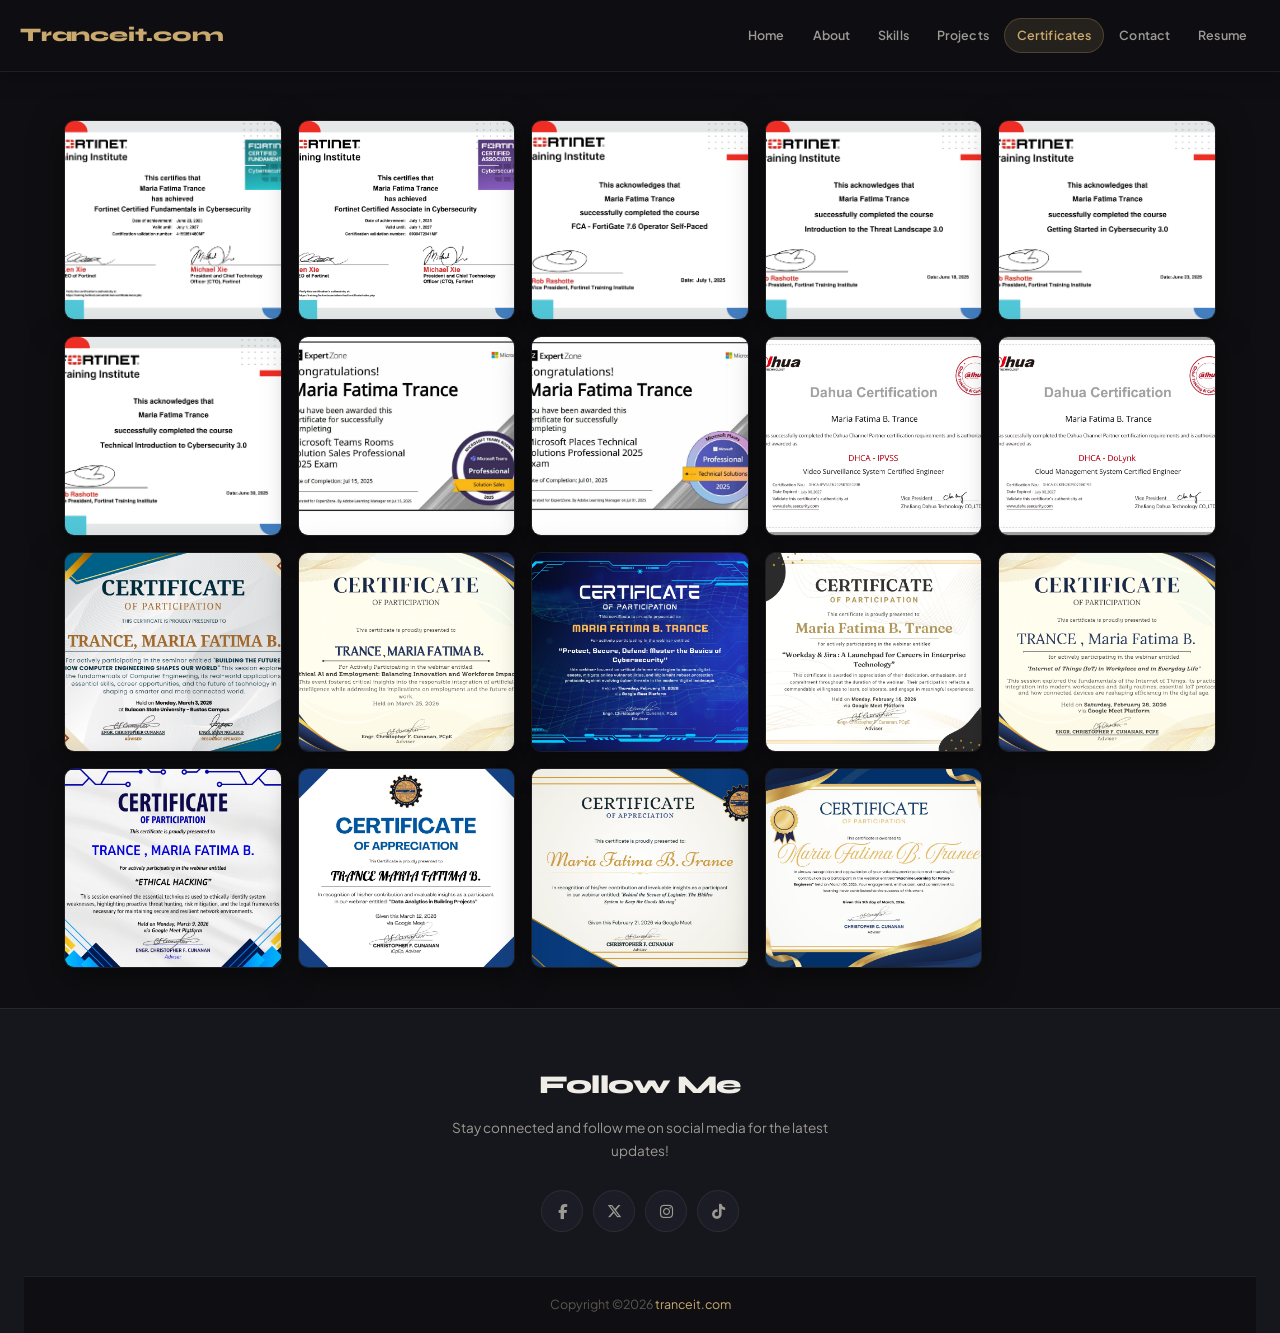
==== Certs.html @ 111ae8fa "Add files via upload" ====
<!DOCTYPE html>
<html lang="en">
<head>
    <meta charset="UTF-8">
    <meta name="viewport" content="width=device-width, initial-scale=1.0">
    <title>Certificates — Fatima Trance</title>
    <link rel="stylesheet" href="mainstyle.css">
    <link rel="stylesheet" href="https://cdnjs.cloudflare.com/ajax/libs/font-awesome/6.5.0/css/all.min.css">
</head>
<body class="aboutmebg">
    <nav>
        <h1 class="logo">Tranceit.com</h1>
        <a href="index.html">Home</a>
        <a href="Aboutme.html">About</a>
        <a href="skills.html">Skills</a>
        <a href="projects.html">Projects</a>
        <a class="selected-a" href="#">Certificates</a>
        <a href="contacts.html">Contact</a>
        <a href="Trance, Maria Fatima B. - RESUME.pdf" download>Resume</a>
    </nav>

    <section class="img-section">
        <img class="img-cert" src="FCert (1).jpg" alt="Certificate 1">
        <img src="FCert (2).jpg" alt="Certificate 2">
        <img src="FCert (3).jpg" alt="Certificate 3">
        <img src="FCert (4).jpg" alt="Certificate 4">
        <img src="FCert (5).jpg" alt="Certificate 5">
        <img src="FCert (6).jpg" alt="Certificate 6">
        <img src="FCert (7).jpg" alt="Certificate 7">
        <img src="FCert (8).jpg" alt="Certificate 8">
        <img src="FCert (9).jpg" alt="Certificate 9">
        <img src="FCert (10).jpg" alt="Certificate 10">
        <img src="cert (1).jpg" alt="Certificate 11">
        <img src="cert (2).jpg" alt="Certificate 12">
        <img src="cert (3).jpg" alt="Certificate 13">
        <img src="cert (4).jpg" alt="Certificate 14">
        <img src="cert (5).jpg" alt="Certificate 15">
        <img src="cert (6).jpg" alt="Certificate 16">
        <img src="cert (7).jpg" alt="Certificate 17">
        <img src="cert (8).jpg" alt="Certificate 18">
        <img src="cert (9).jpg" alt="Certificate 19">
    </section>

    <footer class="footer-container">
        <div class="footer-main">
            <h1 class="footer-div-h1">Follow Me</h1>
            <p>Stay connected and follow me on social media for the latest updates!</p>
            <div class="social-icons">
                <a href="https://www.facebook.com/fatima.trance.3" aria-label="Facebook"><i class="fab fa-facebook-f"></i></a>
                <a href="https://x.com/" aria-label="Twitter"><i class="fab fa-x-twitter"></i></a>
                <a href="https://www.instagram.com/huhahoooo/" aria-label="Instagram"><i class="fab fa-instagram"></i></a>
                <a href="https://www.tiktok.com/@......leee" aria-label="TikTok"><i class="fab fa-tiktok"></i></a>
            </div>
        </div>
        <div class="footer-bottom">
            <div class="copyright">Copyright ©2026 <a href="index.html">tranceit.com</a></div>
        </div>
    </footer>
</body>
</html>
---- mainstyle.css ----
@import url('https://fonts.googleapis.com/css2?family=Plus+Jakarta+Sans:ital,wght@0,300;0,400;0,500;0,600;0,700;0,800;1,400&family=Syne:wght@400;500;600;700;800&display=swap');

/* ===== CSS VARIABLES ===== */
:root {
  --bg-primary: #0f0f13;
  --bg-secondary: #16161d;
  --bg-card: #1c1c26;
  --bg-card-hover: #22222f;
  --accent: #c9a96e;
  --accent-light: #e8c98a;
  --accent-dim: rgba(201, 169, 110, 0.12);
  --text-primary: #f0ede6;
  --text-secondary: #9d9a93;
  --text-muted: #5a5750;
  --border: rgba(201, 169, 110, 0.25);
  --border-subtle: rgba(255,255,255,0.07);
  --nav-bg: rgba(15, 15, 19, 0.92);
  --shadow: 0 8px 32px rgba(0,0,0,0.5);
  --shadow-gold: 0 0 30px rgba(201, 169, 110, 0.12);
  --radius: 16px;
  --radius-sm: 10px;
  --transition: all 0.3s cubic-bezier(0.4, 0, 0.2, 1);
}

/* ===== RESET & BASE ===== */
*, *::before, *::after {
  margin: 0;
  padding: 0;
  box-sizing: border-box;
}

html { scroll-behavior: smooth; }

body {
  font-family: 'Plus Jakarta Sans', sans-serif;
  background-color: var(--bg-primary);
  color: var(--text-primary);
  min-height: 100vh;
  display: flex;
  flex-direction: column;
  padding-top: 80px;
  line-height: 1.6;
}

a:link, a:visited { text-decoration: none; }

/* ===== NAVIGATION ===== */
nav {
  position: fixed;
  top: 0; left: 0;
  width: 100%;
  background-color: var(--nav-bg);
  backdrop-filter: blur(20px);
  -webkit-backdrop-filter: blur(20px);
  display: flex;
  align-items: center;
  padding: 0 20px;
  height: 72px;
  border-bottom: 1px solid var(--border-subtle);
  z-index: 1000;
  gap: 2px;
  box-shadow: 0 4px 20px rgba(0,0,0,0.3);
}

.logo {
  font-family: 'Syne', sans-serif;
  font-weight: 800;
  font-size: 1.2rem;
  color: var(--accent);
  letter-spacing: -0.01em;
  margin-right: auto;
  white-space: nowrap;
  padding-left: 0;
}

nav a {
  font-family: 'Plus Jakarta Sans', sans-serif;
  font-size: 0.78rem;
  font-weight: 600;
  color: var(--text-secondary);
  padding: 7px 12px;
  border-radius: 100px;
  background: transparent;
  border: 1px solid transparent;
  transition: var(--transition);
  white-space: nowrap;
  width: auto;
  margin: 0;
  letter-spacing: 0.01em;
}

nav a:hover {
  color: var(--text-primary);
  background: var(--accent-dim);
  border-color: var(--border);
  transform: none;
  box-shadow: none;
}

.selected-a {
  color: var(--accent) !important;
  background: var(--accent-dim) !important;
  border-color: var(--border) !important;
  scale: 1;
}

/* ===== HOME PAGE ===== */
.indexbg { background-color: var(--bg-primary); }
.aboutmebg { background-color: var(--bg-primary); }

.start-container {
  display: flex;
  flex-direction: column;
  align-items: center;
  justify-content: center;
  min-height: calc(100vh - 80px);
  padding: 60px 24px;
  text-align: center;
  position: relative;
  gap: 0;
}

.start-container::before {
  content: '';
  position: absolute;
  top: 20%;
  left: 50%;
  transform: translateX(-50%);
  width: 500px;
  height: 500px;
  background: radial-gradient(circle, rgba(201,169,110,0.07) 0%, transparent 70%);
  pointer-events: none;
  border-radius: 50%;
}

.img-start {
  width: 170px;
  height: 170px;
  object-fit: cover;
  border-radius: 50%;
  border: 2px solid var(--border);
  box-shadow: var(--shadow-gold), 0 0 0 8px rgba(201,169,110,0.05);
  margin-bottom: 28px;
  transition: var(--transition);
}

.img-start:hover {
  transform: scale(1.05);
  box-shadow: 0 0 50px rgba(201,169,110,0.2), 0 0 0 8px rgba(201,169,110,0.08);
}

.start-container h1 {
  font-family: 'Syne', sans-serif;
  font-size: clamp(2.2rem, 5vw, 4rem);
  font-weight: 800;
  letter-spacing: -0.03em;
  line-height: 1.1;
  margin-bottom: 14px;
  background: linear-gradient(135deg, var(--text-primary) 0%, var(--accent-light) 100%);
  -webkit-background-clip: text;
  -webkit-text-fill-color: transparent;
  background-clip: text;
}

.start-container p {
  font-size: 0.95rem;
  color: var(--text-secondary);
  margin-bottom: 32px;
}

.start-container > a {
  font-size: 0.82rem;
  font-weight: 700;
  color: var(--bg-primary);
  background: linear-gradient(135deg, var(--accent) 0%, var(--accent-light) 100%);
  padding: 14px 36px;
  border-radius: 100px;
  border: none;
  letter-spacing: 0.06em;
  text-transform: uppercase;
  transition: var(--transition);
  box-shadow: 0 4px 24px rgba(201,169,110,0.3);
  width: auto;
  margin: 0;
  display: inline-block;
}

.start-container > a:hover {
  transform: translateY(-2px);
  box-shadow: 0 8px 32px rgba(201,169,110,0.45);
  color: var(--bg-primary);
  background: linear-gradient(135deg, var(--accent-light) 0%, var(--accent) 100%);
}

/* ===== ABOUT PAGE ===== */
.info-img {
  display: flex;
  align-items: flex-start;
  gap: 40px;
  padding: 60px 5%;
  max-width: 1100px;
  margin: 0 auto;
  flex-wrap: wrap;
}

.img-about {
  width: 260px;
  height: 330px;
  object-fit: cover;
  border-radius: var(--radius);
  border: 1.5px solid var(--border);
  box-shadow: var(--shadow), var(--shadow-gold);
  flex-shrink: 0;
  transition: var(--transition);
  float: none;
  margin: 0;
}

.img-about:hover {
  transform: scale(1.02);
  box-shadow: var(--shadow), 0 0 40px rgba(201,169,110,0.18);
}

.about-infobox {
  flex: 1;
  min-width: 280px;
  background: var(--bg-card);
  border: 1px solid var(--border-subtle);
  border-radius: var(--radius);
  padding: 36px;
  box-shadow: var(--shadow);
  display: block;
  justify-content: unset;
  align-items: unset;
  flex-wrap: unset;
  padding-left: 36px;
}

.about-infobox h2 {
  font-family: 'Syne', sans-serif;
  font-size: 1.8rem !important;
  font-weight: 800;
  letter-spacing: -0.02em;
  margin-bottom: 24px;
  background: linear-gradient(135deg, var(--text-primary) 0%, var(--accent-light) 100%);
  -webkit-background-clip: text;
  -webkit-text-fill-color: transparent;
  background-clip: text;
}

.about-infobox p {
  font-size: 0.9rem;
  color: var(--text-secondary);
  line-height: 1.8;
  margin-bottom: 12px;
}

.about-infobox p b {
  color: var(--accent);
  font-weight: 600;
}

/* ===== SKILLS PAGE ===== */
.skills-container {
  background: var(--bg-secondary);
  padding: 8px 5% 28px;
  margin-bottom: 2px;
}

.skills {
  font-family: 'Syne', sans-serif;
  font-size: 0.68rem;
  font-weight: 700;
  letter-spacing: 0.18em;
  text-transform: uppercase;
  color: var(--accent);
  padding: 28px 0 20px;
  border-bottom: 1px solid var(--border-subtle);
  margin-bottom: 20px;
  text-align: left;
  font-size: 14px;
}

.square-skills1 {
  background: var(--bg-card);
  border: 1px solid var(--border-subtle);
  border-radius: var(--radius-sm);
  padding: 24px;
  margin-bottom: 10px;
  transition: var(--transition);
  display: block;
  box-shadow: none;
  height: auto;
  width: auto;
  margin-left: 0;
  margin-right: 0;
  margin-top: 0;
}

.square-skills1:hover {
  border-color: var(--border);
  background: var(--bg-card-hover);
  transform: translateX(6px);
  box-shadow: -3px 0 0 var(--accent);
}

.square-skills1 div {
  display: flex;
  align-items: flex-start;
  gap: 20px;
  margin: 0;
}

.square-skills1 i {
  font-size: 1.8rem;
  color: var(--accent);
  flex-shrink: 0;
  margin-top: 2px;
  float: none;
  width: 36px;
  text-align: center;
}

.square-skills1 div p {
  font-size: 0.875rem;
  color: var(--text-secondary);
  line-height: 1.7;
  margin-left: 0;
  text-align: left;
}

.skill-title {
  font-family: 'Syne', sans-serif;
  font-size: 1rem;
  font-weight: 700;
  color: var(--text-primary);
  margin-bottom: 6px;
  padding-left: 0;
  letter-spacing: -0.01em;
}

.skill-description {
  font-size: 0.875rem;
  color: var(--text-secondary);
  line-height: 1.7;
  padding-left: 0;
}

ul {
  list-style: none;
  margin-left: 0;
  display: flex;
  flex-wrap: wrap;
  gap: 8px;
  margin-top: 8px;
}

ul li {
  font-size: 0.75rem;
  font-weight: 600;
  color: var(--accent);
  background: var(--accent-dim);
  border: 1px solid var(--border);
  padding: 4px 12px;
  border-radius: 100px;
  letter-spacing: 0.02em;
}

/* ===== PROJECTS PAGE ===== */
.project-infobox {
  background: var(--bg-card);
  border: 1px solid var(--border-subtle);
  border-radius: var(--radius);
  padding: 36px;
  margin: 20px 5%;
  display: flex;
  flex-direction: column;
  align-items: center;
  box-shadow: var(--shadow);
  transition: var(--transition);
  text-align: center;
}

.project-infobox:hover {
  border-color: var(--border);
  box-shadow: var(--shadow), var(--shadow-gold);
}

.img-project {
  width: 100%;
  max-width: 380px;
  height: auto;
  border-radius: var(--radius-sm);
  border: 1px solid var(--border-subtle);
  box-shadow: var(--shadow);
  margin-bottom: 20px;
  object-fit: cover;
}

.project-title {
  font-family: 'Syne', sans-serif;
  font-size: 1.2rem;
  font-weight: 800;
  color: var(--text-primary);
  text-align: center;
  margin-bottom: 14px;
  letter-spacing: -0.01em;
}

.project-desc {
  font-size: 0.875rem;
  color: var(--text-secondary);
  line-height: 1.85;
  text-align: justify;
  max-width: 680px;
}

a.project-title {
  color: var(--accent) !important;
  font-size: 0.82rem;
  font-weight: 600;
  background: none !important;
  border: none !important;
  padding: 0 !important;
  width: auto !important;
  margin: 0 0 12px !important;
  display: inline !important;
  border-radius: 0 !important;
  -webkit-text-fill-color: var(--accent);
  box-shadow: none !important;
  letter-spacing: 0;
  text-transform: none;
}

a.project-title:hover {
  text-decoration: underline;
  transform: none !important;
  -webkit-text-fill-color: var(--accent-light);
  color: var(--accent-light) !important;
  background: none !important;
  box-shadow: none !important;
}

/* ===== CERTIFICATES PAGE ===== */
.img-section {
  display: grid;
  grid-template-columns: repeat(auto-fill, minmax(210px, 1fr));
  gap: 16px;
  padding: 40px 5%;
  text-align: left;
  margin-bottom: 0;
}

.img-section img {
  width: 100%;
  height: 200px;
  object-fit: cover;
  border-radius: var(--radius-sm);
  border: 1px solid var(--border-subtle);
  box-shadow: var(--shadow);
  transition: var(--transition);
}

.img-section img:hover {
  transform: scale(1.04) translateY(-4px);
  border-color: var(--border);
  box-shadow: var(--shadow), var(--shadow-gold);
}

/* ===== CONTACT PAGE ===== */
.square-contact {
  display: flex;
  flex-wrap: wrap;
  gap: 16px;
  padding: 40px 5% 0;
  justify-content: center;
  margin: 0;
  margin-bottom: 0;
}

.square-contact div {
  background: var(--bg-card);
  border: 1px solid var(--border-subtle);
  border-radius: var(--radius);
  padding: 32px 20px;
  text-align: center;
  width: 220px;
  height: auto;
  box-shadow: var(--shadow);
  transition: var(--transition);
  font-size: 1rem;
}

.square-contact div:hover {
  border-color: var(--border);
  transform: translateY(-4px);
  box-shadow: var(--shadow), var(--shadow-gold);
}

.square-contact div i {
  font-size: 1.8rem;
  color: var(--accent);
  margin-bottom: 14px;
  display: block;
}

.square-contact p {
  font-size: 0.85rem;
  color: var(--text-secondary);
  margin: 0;
  text-align: center;
  margin-top: 0;
  margin-left: 0;
  margin-right: 0;
}

.square-contact p b {
  display: block;
  color: var(--text-primary);
  font-size: 0.65rem;
  font-weight: 700;
  letter-spacing: 0.12em;
  text-transform: uppercase;
  margin-bottom: 8px;
}

.square-contact-div-send {
  background: var(--bg-card);
  border: 1px solid var(--border-subtle);
  border-radius: var(--radius);
  padding: 40px;
  margin: 24px 5%;
  box-shadow: var(--shadow);
  height: auto;
  width: auto;
}

.square-contact-div-send div {
  text-align: center;
  padding-left: 0;
  align-content: unset;
}

.square-contact-div-send i {
  font-size: 1.8rem;
  color: var(--accent);
  padding: 0 0 16px;
  display: block;
}

.square-contact-div-send div p {
  font-size: 0.65rem;
  font-weight: 700;
  letter-spacing: 0.14em;
  text-transform: uppercase;
  color: var(--text-secondary);
  margin-bottom: 24px;
  padding-bottom: 0;
  font-weight: bold;
}

.square-contact-div-send form input,
.square-contact-div-send form textarea {
  width: 100%;
  max-width: 540px;
  padding: 13px 16px;
  margin-bottom: 12px;
  background: var(--bg-secondary);
  border: 1px solid var(--border-subtle);
  border-radius: var(--radius-sm);
  color: var(--text-primary);
  font-family: 'Plus Jakarta Sans', sans-serif;
  font-size: 0.88rem;
  outline: none;
  transition: var(--transition);
  box-shadow: none;
  display: block;
  margin-left: auto;
  margin-right: auto;
}

.square-contact-div-send form input:focus,
.square-contact-div-send form textarea:focus {
  border-color: var(--accent);
  box-shadow: 0 0 0 3px rgba(201,169,110,0.1);
}

.square-contact-div-send form input::placeholder,
.square-contact-div-send form textarea::placeholder {
  color: var(--text-muted);
}

.square-contact-div-send form textarea {
  min-height: 110px;
  resize: vertical;
}

/* ===== BUTTON ===== */
button {
  font-family: 'Plus Jakarta Sans', sans-serif;
  font-size: 0.78rem;
  font-weight: 700;
  letter-spacing: 0.1em;
  text-transform: uppercase;
  color: var(--bg-primary);
  background: linear-gradient(135deg, var(--accent) 0%, var(--accent-light) 100%);
  border: none;
  height: 46px;
  width: auto;
  padding: 0 28px;
  border-radius: 100px;
  cursor: pointer;
  margin: 0 auto;
  display: flex;
  align-items: center;
  justify-content: center;
  transition: var(--transition);
  box-shadow: 0 4px 20px rgba(201,169,110,0.25);
  margin-bottom: 8px;
}

button:hover {
  transform: translateY(-2px);
  opacity: 1;
  background: linear-gradient(135deg, var(--accent-light) 0%, var(--accent) 100%);
  color: var(--bg-primary);
  box-shadow: 0 8px 28px rgba(201,169,110,0.4);
}

/* ===== FOOTER ===== */
.footer-container {
  background: var(--bg-secondary);
  border-top: 1px solid var(--border-subtle);
  padding: 56px 24px 0;
  margin-top: auto;
  box-shadow: none;
}

.footer-main {
  max-width: 560px;
  margin: 0 auto;
  text-align: center;
}

.footer-div-h1 {
  font-family: 'Syne', sans-serif;
  font-size: 1.6rem;
  font-weight: 800;
  color: var(--text-primary);
  margin-bottom: 10px;
  letter-spacing: -0.02em;
}

.footer-main p {
  font-size: 0.85rem;
  color: var(--text-secondary);
  margin-bottom: 28px;
  font-family: 'Plus Jakarta Sans', sans-serif;
  line-height: 1.7;
  max-width: 380px;
  margin-left: auto;
  margin-right: auto;
}

.social-icons {
  display: flex;
  justify-content: center;
  gap: 10px;
  margin-bottom: 44px;
}

.social-icons a {
  width: 42px;
  height: 42px;
  border: 1px solid var(--border-subtle);
  border-radius: 50%;
  display: flex;
  align-items: center;
  justify-content: center;
  color: var(--text-secondary);
  font-size: 15px;
  background: var(--bg-card);
  transition: var(--transition);
  text-decoration: none;
  padding: 0;
  margin: 0;
}

.social-icons a:hover {
  background: var(--accent);
  color: var(--bg-primary);
  border-color: var(--accent);
  transform: translateY(-3px);
  box-shadow: 0 8px 20px rgba(201,169,110,0.3);
}

.footer-bottom {
  background: var(--bg-primary);
  border-top: 1px solid var(--border-subtle);
  padding: 18px 24px;
  display: flex;
  justify-content: center;
  align-items: center;
  gap: 20px;
  flex-wrap: wrap;
}

.copyright {
  color: var(--text-muted);
  font-size: 0.78rem;
}

.copyright a {
  color: var(--accent);
  text-decoration: none;
}

.copyright a:hover { text-decoration: underline; }

/* ===== ANIMATIONS ===== */
@keyframes fadeInUp {
  from { opacity: 0; transform: translateY(20px); }
  to { opacity: 1; transform: translateY(0); }
}

.start-container > * { animation: fadeInUp 0.6s ease both; }
.start-container > *:nth-child(1) { animation-delay: 0.1s; }
.start-container > *:nth-child(2) { animation-delay: 0.2s; }
.start-container > *:nth-child(3) { animation-delay: 0.3s; }
.start-container > *:nth-child(4) { animation-delay: 0.4s; }

/* ===== NAVBAR (misc legacy) ===== */
.navbar, .nav-links, .nav-links li { display: none; }
.container { display: block; padding: 10% 25%; }
audio { padding-top: 1.5%; }
.img-about-song { height: 150px; width: 150px; border-radius: 5%; display: block; margin: 0 auto; }
.song-title { font-size: 1.2rem; display: block; margin: auto; }
.song-box {
  display: flex; align-items: center; justify-content: flex-start; flex-wrap: wrap;
  background-color: var(--bg-card); border-radius: var(--radius); border: 1px solid var(--border-subtle);
  padding: 20px; box-shadow: var(--shadow); height: auto; margin: 0 5%;
}
.download-button {
  font-family: 'Plus Jakarta Sans', sans-serif;
  text-decoration: none; border: none; color: var(--bg-primary);
  height: auto; width: 180px; border-radius: 100px; text-align: center;
  background: linear-gradient(135deg, var(--accent), var(--accent-light));
  font-size: 0.85rem; font-weight: 700; display: flex; justify-content: center;
  align-items: center; cursor: pointer; padding: 12px 24px;
}

/* ===== RESPONSIVE ===== */
@media (max-width: 768px) {
  body { padding-top: 72px; }

  nav {
    flex-wrap: wrap;
    height: auto;
    padding: 10px 12px;
    gap: 5px;
  }

  .logo { width: 100%; margin-bottom: 6px; font-size: 1.1rem; }
  nav a { font-size: 0.7rem; padding: 5px 9px; }

  .info-img { flex-direction: column; align-items: center; padding: 32px 5%; gap: 24px; }
  .img-about { width: 200px; height: 250px; }
  .about-infobox { padding: 24px; min-width: unset; width: 100%; }

  .square-contact { flex-direction: column; align-items: center; }
  .square-contact div { width: 100%; max-width: 380px; }
  .square-contact-div-send { margin: 16px 5%; padding: 28px 20px; }

  .img-section { grid-template-columns: repeat(auto-fill, minmax(150px, 1fr)); padding: 24px 5%; }
  .project-infobox { margin: 14px 5%; padding: 24px 18px; }
  .footer-bottom { flex-direction: column; text-align: center; }
}

@media (max-width: 480px) {
  .start-container h1 { font-size: 1.9rem; }
  nav a { font-size: 0.65rem; padding: 5px 8px; }
}
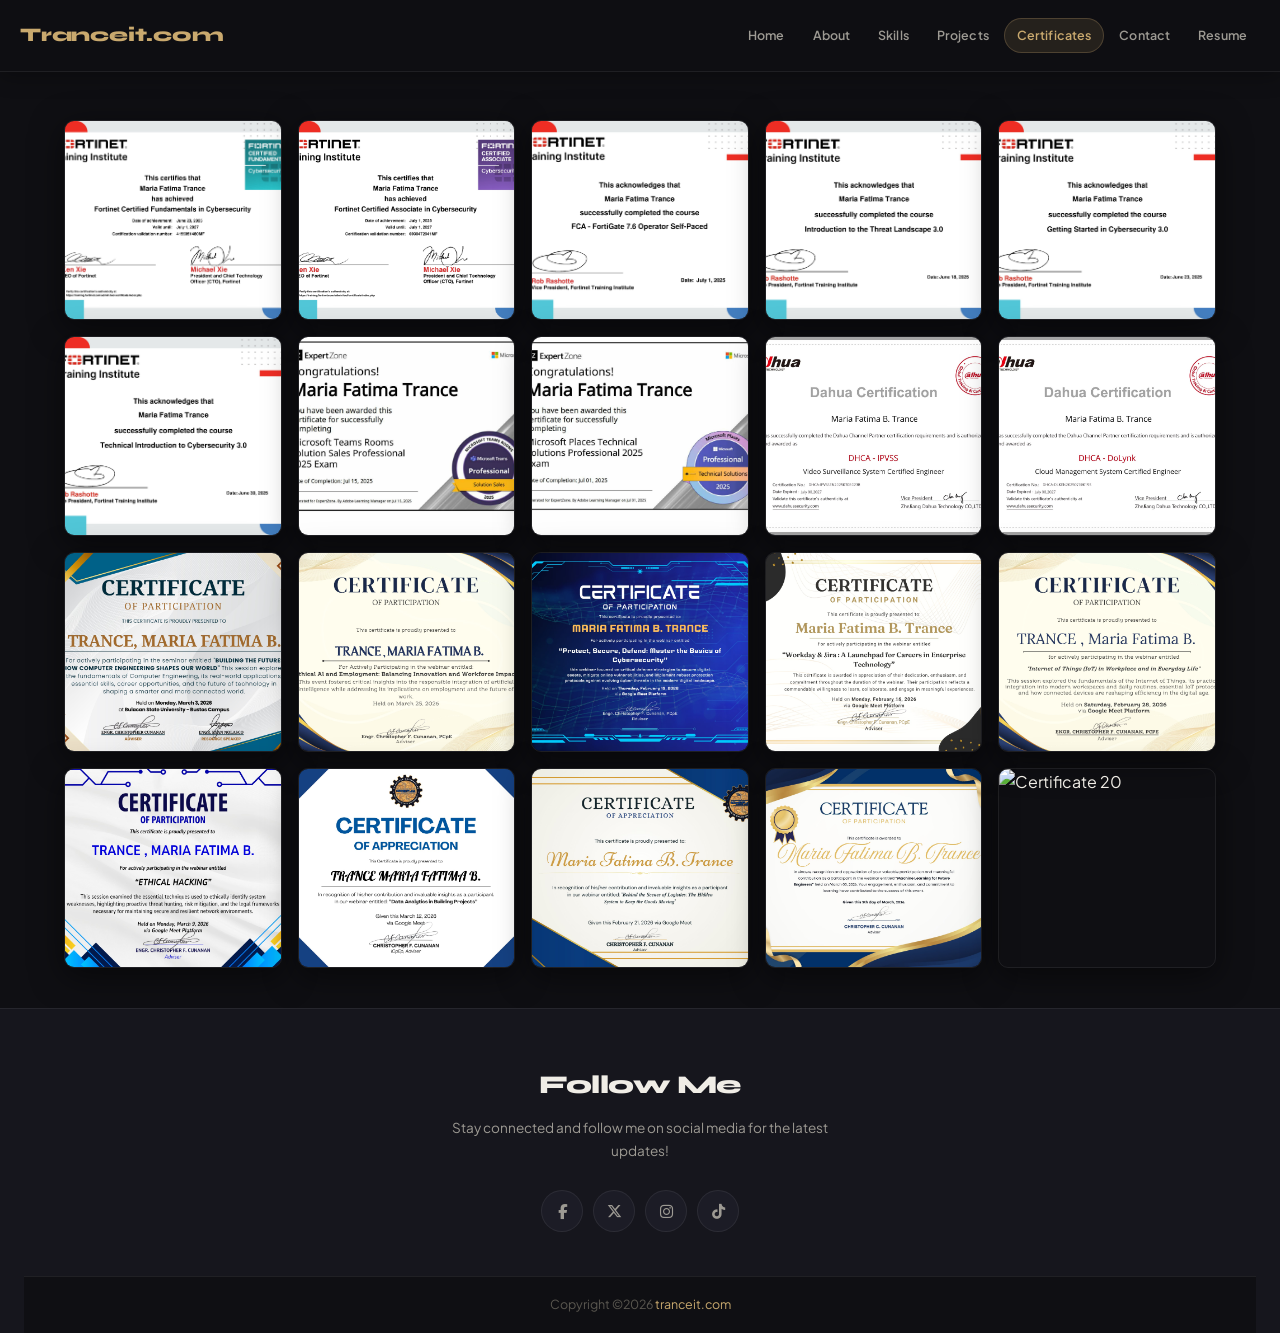
==== commit 47d5594d: "Certs.html" ====
--- a/Certs.html
+++ b/Certs.html
@@ -39,6 +39,7 @@
         <img src="cert (7).jpg" alt="Certificate 17">
         <img src="cert (8).jpg" alt="Certificate 18">
         <img src="cert (9).jpg" alt="Certificate 19">
+        <img src="cert (10).png" alt="Certificate 20">
     </section>
 
     <footer class="footer-container">
